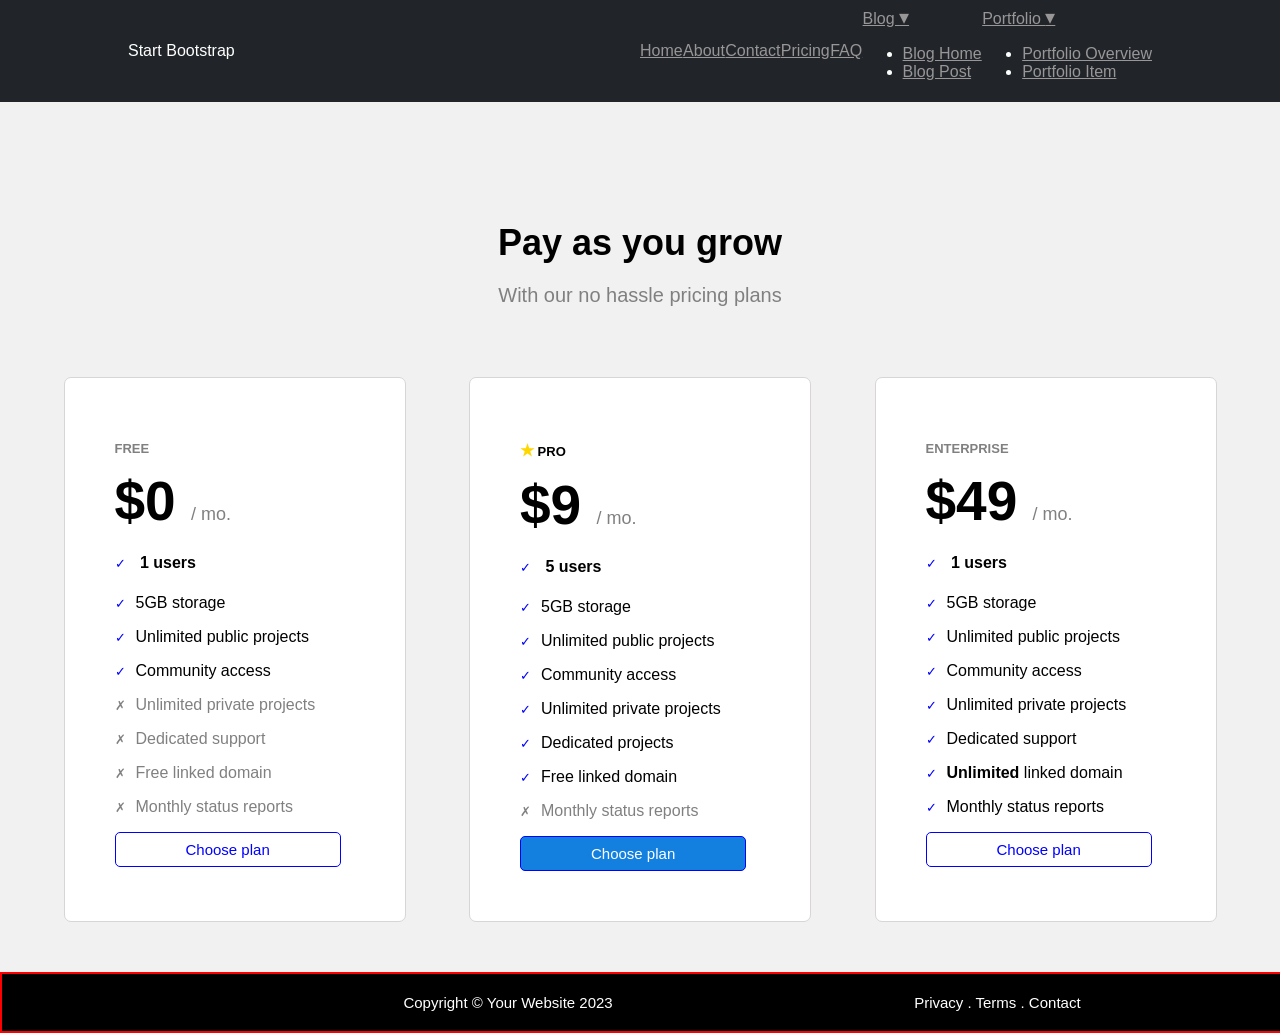
==== pricing.html @ d74eae21 "refactored codebase" ====
<!doctype html>
<html lang="en">
  <head>
    <meta charset="UTF-8" />
    <meta name="viewport" content="width=device-width, initial-scale=1.0" />
    <title>Pricing Olusoga</title>
    <link rel="stylesheet" href="../css/style.css" />
  </head>
  <body>
    <header>
      <nav class="navigation">
        <p>Start Bootstrap</p>
        <img src="../images/sandwich.png" alt="" />
        <div class="nav-list">
          <a href="./index.html">Home</a>
          <a href="./about.html" target="_blank">About</a>
          <a href="./contact.html">Contact</a>
          <a href="./pricing.html">Pricing</a>
          <a href="./pricing.html">FAQ</a>
          <div>
              <a href="./pricing.html">Blog <span class="nav-span">&#9662;</span></a>
              <ul>
                <li><a href="#">Blog Home</a></li>
                <li><a href="#">Blog Post</a></li>
              </ul>
            </div>
            <div>
              <a href="./pricing.html">Portfolio <span class="nav-span">&#9662;</span></a>
              <ul>
                <li><a href="#">Portfolio Overview</a></li>
                <li><a href="#">Portfolio Item</a></li>
              </ul>
          </div>
          
          
        </div>
      </nav>
    </header>
    <main>
        <section class="phero">
            <div>
                <h2>Pay as you grow</h2>
                <p class="phero122">With our no hassle pricing plans</p>
            </div>
            <div class="phero1">
                <div class="phero12">
                    <p class="phero121">FREE</p>
                    <h1>$0 <span class="phero123">/ mo.</span></h1>
                    <H4><b><span class="phero124">&#10003;</span> 1 users</b></H4>
                    <p><span class="phero124">&#10003;</span>5GB storage</p>
                    <p><span class="phero124">&#10003;</span>Unlimited public projects</p>
                    <p><span class="phero124">&#10003;</span>Community access</p>

                    <p class="phero126"><span class="phero125">&#10007;</span>Unlimited private projects</p>
                    <p class="phero126"><span class="phero125">&#10007;</span>Dedicated support</p>
                    <p class="phero126"><span class="phero125">&#10007;</span>Free linked domain</p>
                    <p class="phero126"><span class="phero125">&#10007;</span>Monthly status reports</p>

                    <button class="phero127">Choose plan</button>
                </div>

                <div class="phero12">
                    <p class="phero128"><span class="phero129">&#9733;</span> PRO</p>
                    <h1>$9 <span class="phero123">/ mo.</span></h1>
                    <H4><b><span class="phero124">&#10003;</span> 5 users</b></H4>
                    <p><span class="phero124">&#10003;</span>5GB storage</p>
                    <p><span class="phero124">&#10003;</span>Unlimited public projects</p>
                    <p><span class="phero124">&#10003;</span>Community access</p>
                    <p><span class="phero124">&#10003;</span>Unlimited private projects</p>
                    <p><span class="phero124">&#10003;</span>Dedicated projects</p>
                    <p><span class="phero124">&#10003;</span>Free linked domain</p>

                    <p class="phero126"><span class="phero125">&#10007;</span>Monthly status reports</p>

                    <button class="phero130">Choose plan</button>
                </div>

                <div class="phero12">
                    <p class="phero121">ENTERPRISE</p>
                    <h1>$49 <span class="phero123">/ mo.</span></h1>
                    <H4><b><span class="phero124">&#10003;</span> 1 users</b></H4>
                    <p><span class="phero124">&#10003;</span>5GB storage</p>
                    <p><span class="phero124">&#10003;</span>Unlimited public projects</p>
                    <p><span class="phero124">&#10003;</span>Community access</p>

                    <p><span class="phero124">&#10003;</span>Unlimited private projects</p>
                    <p><span class="phero124">&#10003;</span>Dedicated support</p>
                    <p><span class="phero124">&#10003;</span><b>Unlimited</b> linked domain</p>
                    <p><span class="phero124">&#10003;</span>Monthly status reports</p>

                    <button class="phero127">Choose plan</button>
                </div>
            </div>
             <div class="chero4">
                    <div>Copyright &#169; Your Website 2023</div>
                    <div>Privacy 	&#46; Terms 	&#46; Contact</div>
                </div>
        </section>
       
    </main>

</body>
</html>
---- css/style.css ----
body {
  padding: 0px;
  margin: 0px;
  font-family:
    arial,
    sans serif;
}

main {
  width: 100vw;
}

header {
  width: 100%;
  /* border: 2px solid blue; */
  background-color: #212529;
  color: white;
  position: sticky;
}

.navigation {
  display: flex;
  margin: 0 auto;
  justify-content: space-between;
  align-items: center;
  padding: 5px;
  flex-direction: row;
  max-width: 1340px;
  /* border: 2px solid red; */
}
.navigation a {
  color: rgb(152, 150, 150);
}

.nav-span {
  font-size: 20px;
}
.nav-list {
  display: flex;
  flex-direction: row;
  width: 50%;
  justify-content: space-between;
  align-items: center;
}
.hero {
  width: 100%;
  background-color: #212529;
  margin: 0 auto;
  padding-top: 100px;
  margin-top: 0px;
  display: flex;
  flex-direction: row;
  height: 80vh;
  /* border: 2px solid blue; */
  gap: 20px;
  padding-left: 0px;
  padding-right: 20px;
}
.hero h1 {
  color: white;
  font-size: 42px;
  padding-top: 0px;
  margin-top: 0px;
  font-weight: 900;
}

.hero p {
  color: rgb(193, 191, 191);
  line-height: 1.6;
  font-size: 24px;
}
.hero-image-container {
  width: 70%;
  height: 60%;
  /* border: 2px solid red; */
  border-radius: 10px;
  overflow: hidden;
}
.hero-image {
  width: 100%;
  height: 100%;
  object-fit: cover;
}
.btn {
  background-color: white;
  padding: 15px 28px;
  margin-right: 25px;
  border-radius: 13px;
  font-size: 24px;
}
.gt1 {
  background-color: blue;
  color: white;
}
.gt2 {
  background-color: transparent;
  color: white;
}
.gt1:hover {
  background-color: rgb(3, 3, 123);
  transition: 0.1s;
}
.gt2:hover {
  background-color: white;
  color: black;
  transition: 0.1s;
}

.navigation a:hover {
  color: rgb(255, 255, 255);
  transition: 0.3s;
}

.hero2 {
  width: 84.5%;
  background-color: #f2f4f7;
  margin: 0 auto;
  padding: 100px;
  margin-top: 0px;
  display: flex;
  flex-direction: row;
  height: 60vh;
  /* border: 2px solid blue; */
  gap: 10px;
}
.hero-sub2,
.hero-sub3 .hero-sub {
  display: flex;
  flex-direction: column;
}

.hero2 img {
  width: 50px;
}

.subp {
  font-size: 34px;
  width: 100%;
  font-weight: 900;
}

.hero3 {
  width: 84.5%;
  background-color: #e7e8e9;
  margin: 0 auto;
  padding: 100px;
  margin-top: 0px;
  display: flex;
  flex-direction: row;
  height: 40vh;
  /* border: 2px solid blue; */
  gap: 10px;
  align-items: center;
  justify-content: space-around;
}

.hero31,
.hero33 {
  /* border: 1px solid blue; */
  width: 900px;
}

.hero32 {
  text-align: center;
}
.p31 {
  font-size: 30px;
  padding: 20px;
}
.hero321 {
  display: flex;
  flex-direction: row;
  gap: 20px;
  justify-content: center;
}

.hero322 {
  width: 50px;
  border-radius: 25px;
}

.fslash {
  color: blue;
  font-size: 20px;
}

.hero4 {
  width: 100%;
  background-color: #f9fafa;
  margin: 0 auto;
  padding-top: 70px;
  margin-top: 0px;
  display: grid;
  grid-template-columns: 1fr 1fr 1fr;
  height: 100vh;
  /* border: 2px solid blue; */
}

.hero41 {
  width: 80%;
  height: 100%;
  /* border:2px solid greenyellow; */
  margin: 5px;
  box-shadow: 7px 7px 8px rgba(0, 0, 0, 0.4);
  border-radius: 10px;
  cursor: pointer;
}

.hero411 {
  background-color: rgb(169, 164, 164);
  margin: 0 auto;
  height: 25vh;
  display: flex;
  align-items: center;
  justify-content: center;
  width: 100%;
  border-radius: 10px 10px 0 0;
  font-family: tahoma;
  font-size: 30px;
  color: rgb(235, 234, 234);
}
.hero411a {
  background-color: rgb(137, 135, 135);
  margin: 0 auto;
  height: 25vh;
  display: flex;
  align-items: center;
  justify-content: center;
  width: 100%;
  border-radius: 10px 10px 0 0;
  font-family: tahoma;
  font-size: 30px;
  color: rgb(235, 234, 234);
}

.hero411b {
  background-color: rgb(70, 69, 69);
  margin: 0 auto;
  height: 25vh;
  display: flex;
  align-items: center;
  justify-content: center;
  width: 100%;
  border-radius: 10px 10px 0 0;
  font-family: tahoma;
  font-size: 30px;
  color: rgb(235, 234, 234);
}

.hero412 {
  margin-top: 20px;
  margin-left: 10px;
  margin-bottom: 20px;
  background-color: blue;
  display: inline-block;
  color: white;
  font-size: 13px;
  padding: 4px 9px;
  border-radius: 10px;
}

.hero413 {
  font-family: Arial;
  font-size: 19px;
  font-weight: 500;
  margin-left: 10px;
  margin-bottom: 25px;
  line-height: 1.6;
}
.hero414 {
  font-family: Arial;
  font-size: 16px;
  margin-left: 10px;
  margin-bottom: 20px;
}
.hero415 {
  display: flex;
  margin-top: 140px;
  justify-content: center;
}

.hero415 img {
  border-radius: 25px;
  margin-right: 20px;
}

.hero5 {
  width: 100%;
  background-color: #f9fafa;
  margin: 0 auto;
  padding-top: 70px;
  margin-top: 0px;
  display: flex;
  height: 30vh;
  /* border: 2px solid blue; */
}
.hero51 {
  padding: 20px 50px;
  margin-left: 170px;
  margin-bottom: 120px;
  width: 70%;
  height: 20vh;
  background-color: rgb(64, 96, 240);
  border-radius: 10px;
  justify-content: space-between;
  display: flex;
}

.hero511 {
  color: white;
  font-size: 31px;
  font-weight: 700;
  padding-bottom: 0px;
}

.hero512 {
  color: rgb(155, 199, 245);
  font-size: 17px;
}

.hero513 {
  width: 300px;
  font-size: 15px;
  margin-top: 40px;
}
.hero513a {
  background-color: rgb(74, 157, 226);
  font-size: 20px;
  padding: 5px;
  margin-top: 10px;
  border-radius: 0 7px 7px 0;
}


.ahero {
    background-color: white;
    /* border: 2px solid red; */
    text-align: center;
    height: 80vh;
    width: 100vw;

}
.ahero p {
    font-size: 44px;
    font-family: arial;
    font-weight: 700;
}
.ahero span {
    text-align: center;
    font-size: 22px;
}
.ahero1 {
    background-color: rgb(46, 128, 222);
    display: inline-block;
    color: white;
    font-size: 20px;
    padding: 13px;
    border-radius: 10px;
    margin: 20px;
    cursor: pointer;
}
.ahero1:hover {
    background-color: rgb(32, 87, 150);
}



.ahero2 {
    width: 100%;
    background-color: rgb(235, 234, 234);
    display: flex;
    flex-direction: row;
    height: 70%;
    padding: 75px;
    margin: 0 auto;
}
.ahero2 img {
    border-radius: 10px;
    width: 40%;
    align-items: center;
    margin: 20px;
}
.ahero21 {
    display: flex;
    flex-direction: column;
    margin-top: 100px;
    margin-left: 30px;
}
.ahero2 h2 {
    font-size: 35px;
    margin: 0;
}
.ahero2 p {
    font-size: 20px;
    line-height: 1.4;
    color: rgb(105, 104, 104);
}


.ahero3 {
    width: 100%;
    background-color: rgb(255, 255, 255);
    display: flex;
    flex-direction: row;
    height: 70%;
    padding: 75px;
    margin: 0 auto; 
}
.ahero3 img {
    border-radius: 10px;
    width: 40%;
    align-items: center;
    margin: 20px;
}
.ahero31 {
    display: flex;
    flex-direction: column;
    margin-top: 100px;
    margin-left: 30px;
}
.ahero3 h2 {
    font-size: 35px;
    margin: 0;
}
.ahero3 p {
    font-size: 20px;
    line-height: 1.4;
    color: rgb(105, 104, 104);
}

.ahero4 {
    width: 100%;
    background-color: rgb(235, 233, 233);
    display: flex;
    flex-direction: column;
    height: 70%;
    padding: 75px;
    margin: 0 auto; 
}
.ahero41 {
    text-align: center;
}
.ahero41 h2 {
    font-size: 34px;
    margin-bottom: 10px;
}
.ahero41 p {
    margin-top: 5px;
    font-size: 22px;
    color: rgb(105, 104, 104);
}
.ahero42 {
    display: flex;
    flex-direction: row;
    justify-content: space-evenly;
    padding: 20px;
    margin-top: 30px;
}
.ahero42 img {
    border-radius: 150px;
}
.ahero42 p {
    color: rgb(105, 104, 104);
}
.ahero421  {
    text-align: center;
}
.ahero43 {
    color: white;
    font-size: 15px;
    display: flex;
    height: 50px;
    align-items: center;
    justify-content: space-between;
    width: 100%;
    padding-left: 90px;
    padding-right: 90px;
    background-color: black;
    
}


.chero {
    background-color: white;
    /* border: 2px solid red; */
    text-align: center;
    /* height: 80vh; */
    display: flex;
    flex-direction: column;
    margin: 0 auto;

}
.chero1 {
  margin: 60px;
}
.chero1 h1 {
  font-size: 40px;
  font-weight: 800;
  margin-bottom: 0px;
}
.chero1 p {
  color: gray;
  font-size: 20px;
  margin-top: 0px;
  margin-bottom: 0px;
}

.chero111 {
  background-color: rgb(234, 231, 227);
  width: 70%;
  margin: 0 auto;
  margin-top: 100px;
}
.chero2 input {
  height: 60px;
  box-sizing: border-box; 
  width: 500px;
  border-radius: 5px;
  border: 1px solid gray;
}


.chero2 input::placeholder {
  line-height: 30px; 
  color: #232222;      
  opacity: 1;        
  font-size: 15px;
  padding-left: 10px;
}
.chero2 {
  padding-bottom: 50px;
}

.chero2 textarea {
  height: 180px;
  width: 500px;
  resize: vertical;  
  overflow: hidden;      
  box-sizing: border-box;
}


.chero2 textarea::placeholder {
  line-height: 30px;    
  padding-left: 10px;     
  color: #232222; 
  font-size: 17px;
}

.chero2 button {
  font-family: arial;
  font-size: 20px;
  color: white;
  background-color: rgb(83, 133, 242);
  border: none;
  padding: 16px 220px;
  border-radius: 10px;
}
.chero3 {
  display: flex;
  margin-top: 100px;
  justify-content: space-evenly;
  margin-bottom: 60px;
}

.chero3 p {
  text-align: left;
  padding-left: 50px;
  color: rgb(121, 120, 120);
  line-height: 1.6;
}
.chero3 h2 {
  font-size: 20px;
}
.chero3 img {
  width: 60px;
}

.chero4 {
    color: white;
    font-size: 15px;
    display: flex;
    height: 50px;
    align-items: center;
    justify-content: space-evenly;
    width: 80%;
    padding: 20px 100px 20px 100px;
    background-color: black;
}



.phero {
    background-color: white;
    /* border: 2px solid red; */
    text-align: center;
    height: 80vh;
    display: flex;
    flex-direction: column;
    margin: 0 auto;
    font-family: arial;
   
}
.phero h2 {
  font-size: 36px;
  margin-top: 120px;
  margin-bottom: 0px;
}


.phero1 {
  display: flex;
  flex-direction: row;
 padding-bottom: 50px;
 padding-top: 50px;
  justify-content: space-evenly;
  background-color: rgb(242, 241, 241);
}
.phero h1 {
  font-size: 55px;
  margin: 0px;
  padding: 0px;
}
.phero12 {
  text-align: left;
  border: 1px solid rgb(215, 213, 213);
  width: 240px;
  padding: 50px;
  border-radius: 7px;
  background-color: white;
}
.phero121 {
  font-size: 13px;
  font-weight: 800;
  Color: gray;
}
.phero122 {
  font-size: 20px;
  color: gray;
}

.phero123 {
  font-size: 18px;
  margin: 0px;
  padding: 0px;
  color: gray;
  font-weight: 300;
}
.phero124 {
   font-size: 13px;
  margin: 0px;
  padding: 0px;
  color: blue;
  font-weight: 300;
  padding-right: 10px;
}

.phero125 {
  font-size: 13px;
  margin: 0px;
  padding: 0px;
  color: gray;
  font-weight: 300;
  padding-right: 10px;
}
.phero126 {
  font-size: 16px;
  padding: 0px;
  color: gray;
  font-weight: 300;
  padding-right: 10px;
}
.phero127 {
  font-size: 15px;
  padding: 8px 70px;
  color: blue;
  background-color: white;
  border: 1px solid blue;
  border-radius: 5px;
  cursor: pointer;
}
.phero127:hover {
  color: white;
  background-color: rgb(9, 101, 230);
  transition: 0.5s;
}
.phero128 {
  font-size: 13px;
  font-weight: 800;
  Color: black;
}
.phero129 {
  color: gold;
  border: none;
  font-size: 16px;
}
.phero130 {
  font-size: 15px;
  padding: 8px 70px;
  color: white;
  background-color: rgb(19, 128, 224);
  border: 1px solid blue;
  border-radius: 5px;
  cursor: pointer
}
.phero130:hover {
  color: white;
  background-color: rgb(3, 73, 172);
  transition: 0.5s;
}




.bhero1 {
  display: flex;
}
.bhero {
    background-color: white;
    /* border: 2px solid red; */
    text-align: center;
    height: 80vh;
    display: flex;
    flex-direction: column;
    margin: 0 auto;
    font-family: arial;
    padding-left: 100px;
    padding-top: 50px;
}
.bhero p {
  text-align: left;
  font-size: 22px;
  font-weight: 700;
}
.bhero1 p {
  text-align: left;
  font-size: 15px;
  font-weight: 300;
}
.bhero11 {
  width: 30%;
  height: 60vh;
  border: 1px solid red;
  padding: 50px 70px;
}
.bhero11 h2 {
  text-align: left;
}















@media screen and (max-width: 600px) {
  body {
    max-width: 1340px;
  
  }
  header {
    font-size: 25px;
    display: flex;
    /* margin-left: 40px; */
    /* border: 2px solid red; */
    width: 100%;
  }

  .navigation{
    justify-content: space-between;
    /* border: 2px solid blue; */
    width: 100%;
  }

  .hero{
    width: 100%;
    margin-right: 0px;
    padding-right: 0px;
    height: 100vh;
  }

  .nav-list {
    display: none;
  }
  .hero-image-container {
    display: none;
  }
  .hero-text{
    height: 100%;
  }
  .hero-text h1 {
    text-align: center;
    font-size: 30px;
    padding-top: 0px;
    line-height: 0.9;
  }
  .hero-text p {
    text-align: center;
    line-height: 1;
    font-size: 19px;
  }
  .btn {
    align-items: center;
    margin-left: 65px;
    /* margin-bottom: 10px; */
    /* margin-top: 20px; */
    /* padding-left: 80px; */
    /* padding-right: 80px; */
    font-size: 20px;
    /* height: 10px; */
  }
  .btnContainer{
    display: flex;
    flex-direction: column;
    justify-content: space-between;
    /* border: 2px solid red; */
    height: 30%;
  }
  .hero2 {
    width: 47%;
    height: 100%;
    display: flex;
    flex-direction: column;
    flex-wrap: wrap;
  }
  .p31 {
    padding-top: 60px;
  }
  .hero3 {
    width: 47%;
    background-color: #e7e8e9;
    display: flex;
    flex-direction: column;
    height: 100vh;
    /* border: 2px solid blue; */
    align-items: center;
    justify-content: space-around;
  }
  .p31 {
    font-size: 23px;
    padding: 0px;
  }
  .hero322 {
    width: 50px;
    border-radius: 25px;
    height: 35px;
  }
  .hero321 {
    gap: 5px;
  }
  .hero31,
  .hero33 {
    /* border: 1px solid blue; */
    width: 20px;
  }

  .hero4 {
    width: 100%;
    background-color: #f9fafa;
    margin: 0 auto;
    padding-top: 70px;
    margin-top: 0px;
    display: flex;
    flex-direction: column;
    height: 300vh;
    /* border: 2px solid blue; */
  }
  .hero5 {
    width: 100%;
    background-color: #f9fafa;
    margin: 0 auto;
    padding-top: 70px;
    margin-top: 0px;
    display: flex;
    flex-direction: column;
    height: 60vh;
  }
  .hero51 {
    padding: 20px 50px;
    margin-left: 40px;
    margin-bottom: 20px;
    width: 50%;
    height: 50vh;
    background-color: rgb(64, 96, 240);
    border-radius: 10px;
    display: flex;
    flex-direction: column;
  }
  .hero511 {
    font-size: 20px;
    text-align: center;
  }
  .hero512 {
    font-size: 15px;
  }
  .hero513 {
    width: 140px;
    font-size: 15px;
    margin-top: 20px;
  }
  .hero513a {
    font-size: 10px;
    padding-top: 7px;
  }
  .hero512 {
    color: rgb(155, 199, 245);
    font-size: 15px;
  }
  .hero41 {
    margin-left: 40px;
  }
.ahero p {
    font-size: 30px;
    font-family: arial;
    font-weight: 700;
}
.ahero span {
    text-align: center;
    font-size: 20px;
    color: gray;
    line-height: 1.6;
}
.ahero2 {
    width: 100%;
    background-color: rgb(235, 234, 234);
    display: flex;
    flex-direction: column;
    height: 70%;
    padding: 40px;
    margin: 0 auto;
}
.ahero2 img {
    border-radius: 10px;
    width: 55%;
    align-items: center;
    margin: 20px;
}

.ahero2 h2 {
    font-size: 26px;
    margin: 0;
}
.ahero2 p {
    font-size: 20px;
    line-height: 1.6;
    color: rgb(105, 104, 104);
}


.ahero3 {
    width: 100%;
    background-color: rgb(235, 234, 234);
    display: flex;
    flex-direction: column;
    height: 70%;
    padding: 40px;
    margin: 0 auto;
}
.ahero3 img {
    border-radius: 10px;
    width: 55%;
    align-items: center;
    margin: 20px;
}
.ahero3 h2 {
    font-size: 26px;
    margin: 0;
}
.ahero3 p {
    font-size: 20px;
    line-height: 1.6;
    color: rgb(105, 104, 104);
}

  .ahero42 {
    display: flex;
    flex-direction: column;
    justify-content: space-evenly;
    padding: 20px;
    margin-top: 30px;
}
.ahero43 {
  display: flex;
  flex-direction: column;
  height: 90px;
  text-align: center;
  justify-content: center;
  line-height: 1.8;

}
.chero1 h1 {
  font-size: 30px;
  font-weight: 600;
  margin-bottom: 0px;
}
.chero111 img {
  width: 60px;
}
.chero2 input {
  height: 60px;
  box-sizing: border-box; 
  width: 300px;
  border-radius: 5px;
  border: 1px solid gray;
}
.chero2 textarea {
  height: 140px;
  width: 300px;
  resize: vertical;  
  overflow: hidden;      
  box-sizing: border-box;
}
.chero2 button {
  font-family: arial;
  font-size: 20px;
  color: white;
  background-color: rgb(83, 133, 242);
  border: none;
  padding: 16px 120px;
  border-radius: 10px;
}
.chero3 {
  display: flex;
  flex-wrap: wrap;
  margin-top: 100px;
  justify-content: space-evenly;
  margin-bottom: 60px;
  padding: 0px;
}
.chero4 {
  display: flex;
  flex-direction: column;
  height: 90px;
  text-align: center;
  justify-content: center;
  line-height: 1.8;

}
.chero3 p {
  text-align: left;
  padding-left: 10px;
  color: rgb(121, 120, 120);
  line-height: 1.6;
}
.phero h2 {
  font-size: 27px;
  margin-top: 120px;
  margin-bottom: 0px;
}
.phero122 {
  font-size: 20px;
  color: gray;
  padding-left: 120px;
  padding-right: 120px;
}
.phero1 {
  flex-wrap: wrap;
}
.phero12 {
  margin-bottom: 50px;
}
.phero12 h1 {
  font-size: 37px;
}



}
    









@media screen and (min-width: 601px) and (max-width: 1000px) {
  body {
    width: 100%;
  }
  .navigation {
    width: 100%;
  }
  .navigation p {
    font-size: 25px;
    padding-left: 50px;
  }
  .navigation img {
    padding-right: 70px;
  }
  .btn {
    font-size: 18px;
  }
  .nav-list {
    display: none;
  }
  .hero-image {
    display: none;
  }
  .hero {
    display: flex;
    flex-direction: column;
    height: 100vh;
  }
  .hero-text h1 {
    text-align: center;
    font-size: 45px;
  }
  .hero-text {
    text-align: center;
  }

  .hero2 {
    width: 74%;
    background-color: #f2f4f7;
    margin: 0 auto;
    padding: 100px;
    margin-top: 0px;
    display: flex;
    flex-direction: row;
    height: 100vh;
    /* border: 2px solid blue; */
    gap: 10px;
  }
  .hero3 {
    width: 74%;
    background-color: #e7e8e9;
    display: flex;
    flex-direction: column;
    height: 50vh;
    /* border: 2px solid blue; */
    align-items: center;
    justify-content: space-around;
  }
  .hero4 {
    width: 100%;
    background-color: #f9fafa;
    margin: 0 auto;
    padding-top: 70px;
    margin-top: 0px;
    display: flex;
    flex-direction: column;
    height: 300vh;
  }
  .hero41 {
    width: 80%;
    height: 80%;
    /* border:2px solid greenyellow; */
    margin-left: 45px;
    box-shadow: 7px 7px 8px rgba(0, 0, 0, 0.4);
    border-radius: 10px;
    cursor: pointer;
  }
  .hero411 {
    background-color: rgb(169, 164, 164);
    margin: 0 auto;
    height: 25vh;
    display: flex;
    align-items: center;
    justify-content: center;
    width: 100%;
    border-radius: 10px 10px 0 0;
    font-family: tahoma;
    font-size: 50px;
    color: rgb(235, 234, 234);
  }
  .hero411a {
    background-color: rgb(137, 135, 135);
    margin: 0 auto;
    height: 25vh;
    display: flex;
    align-items: center;
    justify-content: center;
    width: 100%;
    border-radius: 10px 10px 0 0;
    font-family: tahoma;
    font-size: 50px;
    color: rgb(235, 234, 234);
  }

  .hero411b {
    background-color: rgb(70, 69, 69);
    margin: 0 auto;
    height: 25vh;
    display: flex;
    align-items: center;
    justify-content: center;
    width: 100%;
    border-radius: 10px 10px 0 0;
    font-family: tahoma;
    font-size: 50px;
    color: rgb(235, 234, 234);
  }
  .hero412 {
    margin-top: 20px;
    margin-left: 10px;
    margin-bottom: 20px;
    background-color: blue;
    display: inline-block;
    color: white;
    font-size: 16px;
    padding: 7px 12px;
    border-radius: 10px;
  }
  .hero413 {
    font-family: Arial;
    font-size: 25px;
    font-weight: 500;
    margin-left: 10px;
    margin-bottom: 25px;
    line-height: 1.6;
  }
  .hero414 {
    font-family: Arial;
    font-size: 20px;
    margin-left: 10px;
    margin-bottom: 20px;
  }
  .hero415 {
    display: flex;
    margin-top: 200px;
  }

  .hero415 img {
    border-radius: 25px;
    margin-right: 20px;
  }
  .hero51 {
    padding: 50px;
    margin-left: 50px;
    margin-right: 90px;
    margin-bottom: 120px;
    width: 90%;
    height: 40vh;
    background-color: rgb(64, 96, 240);
    border-radius: 10px;
    justify-content: space-between;
    display: flex;
    flex-direction: column;
    text-align: center;
  }

  .hero513 {
    width: 300px;
    height: 40px;
    font-size: 21px;
    margin-top: 0px;
  }
  
  .hero513a {
    background-color: rgb(74, 157, 226);
    font-size: 25px;
    padding: 8px;
    margin-top: 15px;
    border-radius: 0 7px 7px 0;
  }
  .hero512 {
    color: rgb(155, 199, 245);
    font-size: 14px;
    font-weight: none;
  }
  .p31 {
    font-size: 30px;
    padding: 0px;
  }


 .ahero2 {
    width: 100%;
    background-color: rgb(235, 234, 234);
    display: flex;
    flex-direction: column;
    height: 100%;
    padding: 5px;
    margin: 0 auto;
 }
  .ahero2 img {
    border-radius: 10px;
    width: 100%;
    
    margin: 0px;
  }


 .ahero3 {
    width: 100%;
    background-color: rgb(235, 234, 234);
    display: flex;
    flex-direction: column;
    height: 100%;
    padding: 5px;
    margin: 0 auto;
 }
  .ahero3 img {
    border-radius: 10px;
    width: 100%;
    
    margin: 0px;
  }
  .ahero42 {
    display: flex;
    flex-direction: column;
    justify-content: space-evenly;
    padding: 20px;
    margin-top: 30px;
}
.chero3 {
  display: flex;
  flex-wrap: wrap;
  margin-top: 100px;
  justify-content: space-evenly;
  margin-bottom: 60px;
  
}
.chero3 p {
  text-align: left;
  padding-left: 50px;
  color: rgb(121, 120, 120);
  line-height: 1.6;
}
.phero1 {
  display: flex;
  flex-direction: row;
  flex-wrap: wrap;
 padding-bottom: 50px;
 padding-top: 50px;
  justify-content: space-evenly;
  background-color: rgb(242, 241, 241);
}
.phero12 {
  width: 500px;
  margin-bottom: 50px;
}
.phero127,
.phero130 {
  padding: 8px 200px;
}




}







@media screen and (min-width: 1001px) {
body {
  padding: 0px;
  margin: 0px;
  font-family:
    arial,
    sans serif;
}
header {
  width: 100vw;
  /* border: 2px solid blue; */
  background-color: #212529;
  color: white;
}

.navigation {
  display: flex;
  margin: 0 auto;
  justify-content: space-between;
  align-items: center;
  padding: 5px;
  flex-direction: row;
  width: 80%;
  /* border: 2px solid red; */
}
.navigation a {
  color: rgb(152, 150, 150);
}
.navigation img {
    display: none;
}
.nav-span {
  font-size: 20px;
}
.nav-list {
  display: flex;
  flex-direction: row;
  width: 50%;
  justify-content: space-between;
  align-items: center;
}
main {
  width: 100vw;
  background-color: #212529;
}
.hero {
  max-width: 1340px;
  background-color: #212529;
  margin: 0 auto;
  padding-top: 100px;
  margin-top: 0px;
  display: flex;
  flex-direction: row;
  height: 80vh;
  /* border: 2px solid blue; */
  gap: 20px;
  padding-left: 0px;
  padding-right: 20px;
}
.hero h1 {
  color: white;
  font-size: 42px;
  padding-top: 0px;
  margin-top: 0px;
  font-weight: 900;
}

.hero p {
  color: rgb(193, 191, 191);
  line-height: 1.6;
  font-size: 24px;
}
.hero-image-container {
  width: 70%;
  height: 60%;
  /* border: 2px solid red; */
  border-radius: 10px;
  overflow: hidden;
}
.hero-image {
  width: 100%;
  height: 100%;
  object-fit: cover;
}
.btn {
  background-color: white;
  padding: 15px 28px;
  margin-right: 25px;
  border-radius: 13px;
  font-size: 24px;
}
.gt1 {
  background-color: blue;
  color: white;
}
.gt2 {
  background-color: transparent;
  color: white;
}
.gt1:hover {
  background-color: rgb(3, 3, 123);
  transition: 0.1s;
  cursor: pointer;
}
.gt2:hover {
  background-color: white;
  color: black;
  transition: 0.1s;
  cursor: pointer;
}

.navigation a:hover {
  color: rgb(255, 255, 255);
  transition: 0.21s;
}

.hero2 {
  width: 84.5%;
  background-color: #f2f4f7;
  margin: 0 auto;
  padding: 100px;
  margin-top: 0px;
  display: flex;
  flex-direction: row;
  height: 60vh;
  /* border: 2px solid blue; */
  gap: 10px;
}
.hero-sub2,
.hero-sub3 .hero-sub {
  display: flex;
  flex-direction: column;
}

.hero2 img {
  width: 50px;
}

.subp {
  font-size: 34px;
  width: 100%;
  font-weight: 900;
}

.hero3 {
  width: 84.5%;
  background-color: #e7e8e9;
  margin: 0 auto;
  padding: 100px;
  margin-top: 0px;
  display: flex;
  flex-direction: row;
  height: 40vh;
  /* border: 2px solid blue; */
  gap: 10px;
  align-items: center;
  justify-content: space-around;
}

.hero31,
.hero33 {
  /* border: 1px solid blue; */
  width: 900px;
}

.hero32 {
  text-align: center;
}
.p31 {
  font-size: 30px;
  padding: 20px;
}
.hero321 {
  display: flex;
  flex-direction: row;
  gap: 20px;
  justify-content: center;
}

.hero322 {
  width: 50px;
  border-radius: 25px;
}

.fslash {
  color: blue;
  font-size: 20px;
}

.hero4 {
  width: 100%;
  background-color: #f9fafa;
  margin: 0 auto;
  padding-top: 70px;
  margin-top: 0px;
  display: grid;
  grid-template-columns: 1fr 1fr 1fr;
  height: 100vh;
  /* border: 2px solid blue; */
}

.hero41 {
  width: 80%;
  height: 100%;
  /* border:2px solid greenyellow; */
  margin: 5px;
  box-shadow: 7px 7px 8px rgba(0, 0, 0, 0.4);
  border-radius: 10px;
  cursor: pointer;
}

.hero411 {
  background-color: rgb(169, 164, 164);
  margin: 0 auto;
  height: 25vh;
  display: flex;
  align-items: center;
  justify-content: center;
  width: 100%;
  border-radius: 10px 10px 0 0;
  font-family: tahoma;
  font-size: 30px;
  color: rgb(235, 234, 234);
}
.hero411a {
  background-color: rgb(137, 135, 135);
  margin: 0 auto;
  height: 25vh;
  display: flex;
  align-items: center;
  justify-content: center;
  width: 100%;
  border-radius: 10px 10px 0 0;
  font-family: tahoma;
  font-size: 30px;
  color: rgb(235, 234, 234);
}

.hero411b {
  background-color: rgb(70, 69, 69);
  margin: 0 auto;
  height: 25vh;
  display: flex;
  align-items: center;
  justify-content: center;
  width: 100%;
  border-radius: 10px 10px 0 0;
  font-family: tahoma;
  font-size: 30px;
  color: rgb(235, 234, 234);
}

.hero412 {
  margin-top: 20px;
  margin-left: 10px;
  margin-bottom: 20px;
  background-color: blue;
  display: inline-block;
  color: white;
  font-size: 13px;
  padding: 4px 9px;
  border-radius: 10px;
}

.hero413 {
  font-family: Arial;
  font-size: 19px;
  font-weight: 500;
  margin-left: 10px;
  margin-bottom: 25px;
  line-height: 1.6;
}
.hero414 {
  font-family: Arial;
  font-size: 16px;
  margin-left: 10px;
  margin-bottom: 20px;
}
.hero415 {
  display: flex;
  margin-top: 140px;
  justify-content: center;
}

.hero415 img {
  border-radius: 25px;
  margin-right: 20px;
}

.hero5 {
  width: 100%;
  background-color: #f9fafa;
  margin: 0 auto;
  padding-top: 70px;
  margin-top: 0px;
  display: flex;
  height: 30vh;
  /* border: 2px solid blue; */
}
.hero51 {
  padding: 20px 50px;
  margin-left: 170px;
  margin-bottom: 120px;
  width: 70%;
  height: 20vh;
  background-color: rgb(64, 96, 240);
  border-radius: 10px;
  justify-content: space-between;
  display: flex;
}

.hero511 {
  color: white;
  font-size: 31px;
  font-weight: 700;
  padding-bottom: 0px;
}

.hero512 {
  color: rgb(155, 199, 245);
  font-size: 17px;
}

.hero513 {
  width: 300px;
  font-size: 15px;
  margin-top: 40px;
}
.hero513a {
  background-color: rgb(74, 157, 226);
  font-size: 20px;
  padding: 5px;
  margin-top: 10px;
  border-radius: 0 7px 7px 0;
}


.ahero {
    background-color: white;
    /* border: 2px solid red; */
    text-align: center;
    height: 80vh;

}
.ahero p {
    font-size: 44px;
    font-family: arial;
    font-weight: 700;
}
.ahero span {
    text-align: center;
    font-size: 22px;
}
.ahero1 {
    background-color: rgb(46, 128, 222);
    display: inline-block;
    color: white;
    font-size: 20px;
    padding: 13px;
    border-radius: 10px;
    margin: 20px;
    cursor: pointer;
}
.ahero1:hover {
    background-color: rgb(32, 87, 150);
}



.ahero2 {
    width: 100%;
    background-color: rgb(235, 234, 234);
    display: flex;
    flex-direction: row;
    height: 70%;
    padding: 75px;
    margin: 0 auto;
}
.ahero2 img {
    border-radius: 10px;
    width: 40%;
    align-items: center;
    margin: 20px;
}
.ahero21 {
    display: flex;
    flex-direction: column;
    margin-top: 100px;
    margin-left: 30px;
}
.ahero2 h2 {
    font-size: 35px;
    margin: 0;
}
.ahero2 p {
    font-size: 20px;
    line-height: 1.4;
    color: rgb(105, 104, 104);
}


.ahero3 {
    width: 100%;
    background-color: rgb(255, 255, 255);
    display: flex;
    flex-direction: row;
    height: 70%;
    padding: 75px;
    margin: 0 auto; 
}
.ahero3 img {
    border-radius: 10px;
    width: 40%;
    align-items: center;
    margin: 20px;
}
.ahero31 {
    display: flex;
    flex-direction: column;
    margin-top: 100px;
    margin-left: 30px;
}
.ahero3 h2 {
    font-size: 35px;
    margin: 0;
}
.ahero3 p {
    font-size: 20px;
    line-height: 1.4;
    color: rgb(105, 104, 104);
}

.ahero4 {
    width: 100%;
    background-color: rgb(235, 233, 233);
    display: flex;
    flex-direction: column;
    height: 70%;
    padding: 75px;
    margin: 0 auto; 
}
.ahero41 {
    text-align: center;
}
.ahero41 h2 {
    font-size: 34px;
    margin-bottom: 10px;
}
.ahero41 p {
    margin-top: 5px;
    font-size: 22px;
    color: rgb(105, 104, 104);
}
.ahero42 {
    display: flex;
    flex-direction: row;
    justify-content: space-evenly;
    padding: 20px;
    margin-top: 30px;
}
.ahero42 img {
    border-radius: 150px;
}
.ahero42 p {
    color: rgb(105, 104, 104);
}
.ahero421  {
    text-align: center;
}
.ahero43 {
    color: white;
    font-size: 15px;
    display: flex;
    height: 50px;
    align-items: center;
    justify-content: space-between;
    width: 100%;
    padding-left: 90px;
    padding-right: 90px;
    background-color: black;
    
}


.chero {
    background-color: white;
    /* border: 2px solid red; */
    text-align: center;
    /* height: 80vh; */
    /* display: flex;
    flex-direction: column;
    margin: 0 auto; */
}

.chero1 {
  margin: 60px;
}
.chero1 h1 {
  font-size: 40px;
  font-weight: 800;
  margin-bottom: 0px;
}
.chero1 p {
  color: gray;
  font-size: 20px;
  margin-top: 0px;
  margin-bottom: 0px;
}

.chero111 {
  background-color: rgb(234, 231, 227);
  width: 70%;
  margin: 0 auto;
  margin-top: 100px;
}
.chero2 input {
  height: 60px;
  box-sizing: border-box; 
  width: 500px;
  border-radius: 5px;
  border: 1px solid gray;
}


.chero2 input::placeholder {
  line-height: 30px; 
  color: #232222;      
  opacity: 1;        
  font-size: 15px;
  padding-left: 10px;
}
.chero2 {
  padding-bottom: 50px;
}

.chero2 textarea {
  height: 180px;
  width: 500px;
  resize: vertical;  
  overflow: hidden;      
  box-sizing: border-box;
}


.chero2 textarea::placeholder {
  line-height: 30px;    
  padding-left: 10px;     
  color: #232222; 
  font-size: 17px;
}

.chero2 button {
  font-family: arial;
  font-size: 20px;
  color: white;
  background-color: rgb(83, 133, 242);
  border: none;
  padding: 16px 220px;
  border-radius: 10px;
}
.chero3 {
  display: flex;
  margin-top: 100px;
  justify-content: space-evenly;
  margin-bottom: 60px;
  border: 2px solid red;
  width: 80%;
}

.chero3 p {
  text-align: left;
  padding-left: 50px;
  color: rgb(121, 120, 120);
  line-height: 1.6;
}
.chero3 h2 {
  font-size: 20px;
}
.chero3 img {
  width: 60px;
}

.chero4 {
    color: white;
    font-size: 15px;
    display: flex;
    height: 50px;
    align-items: center;
    justify-content: space-evenly;
    width: 100%;
    padding: 20px 100px 20px 100px;
    background-color: black;
    border: 2px solid red;
}

.phero {
    background-color: white;
    /* border: 2px solid red; */
    text-align: center;
    height: 80vh;
    display: flex;
    flex-direction: column;
    margin: 0 auto;
    font-family: arial;
     background-color: rgb(242, 241, 241);
}
.phero h2 {
  font-size: 36px;
  margin-top: 120px;
  margin-bottom: 0px;
}


.phero1 {
  display: flex;
  flex-direction: row;
 padding-bottom: 50px;
 padding-top: 50px;
  justify-content: space-evenly;
  background-color: rgb(242, 241, 241);
}
.phero h1 {
  font-size: 55px;
  margin: 0px;
  padding: 0px;
}
.phero12 {
  text-align: left;
  border: 1px solid rgb(215, 213, 213);
  width: 240px;
  padding: 50px;
  border-radius: 7px;
  background-color: white;
}
.phero121 {
  font-size: 13px;
  font-weight: 800;
  Color: gray;
}
.phero122 {
  font-size: 20px;
  color: gray;
}

.phero123 {
  font-size: 18px;
  margin: 0px;
  padding: 0px;
  color: gray;
  font-weight: 300;
}
.phero124 {
   font-size: 13px;
  margin: 0px;
  padding: 0px;
  color: blue;
  font-weight: 300;
  padding-right: 10px;
}

.phero125 {
  font-size: 13px;
  margin: 0px;
  padding: 0px;
  color: gray;
  font-weight: 300;
  padding-right: 10px;
}
.phero126 {
  font-size: 16px;
  padding: 0px;
  color: gray;
  font-weight: 300;
  padding-right: 10px;
}
.phero127 {
  font-size: 15px;
  padding: 8px 70px;
  color: blue;
  background-color: white;
  border: 1px solid blue;
  border-radius: 5px;
  cursor: pointer;
}
.phero127:hover {
  color: white;
  background-color: rgb(9, 101, 230);
  transition: 0.5s;
}
.phero128 {
  font-size: 13px;
  font-weight: 800;
  Color: black;
}
.phero129 {
  color: gold;
  border: none;
  font-size: 16px;
}
.phero130 {
  font-size: 15px;
  padding: 8px 70px;
  color: white;
  background-color: rgb(19, 128, 224);
  border: 1px solid blue;
  border-radius: 5px;
  cursor: pointer
}
.phero130:hover {
  color: white;
  background-color: rgb(3, 73, 172);
  transition: 0.5s;
}





}
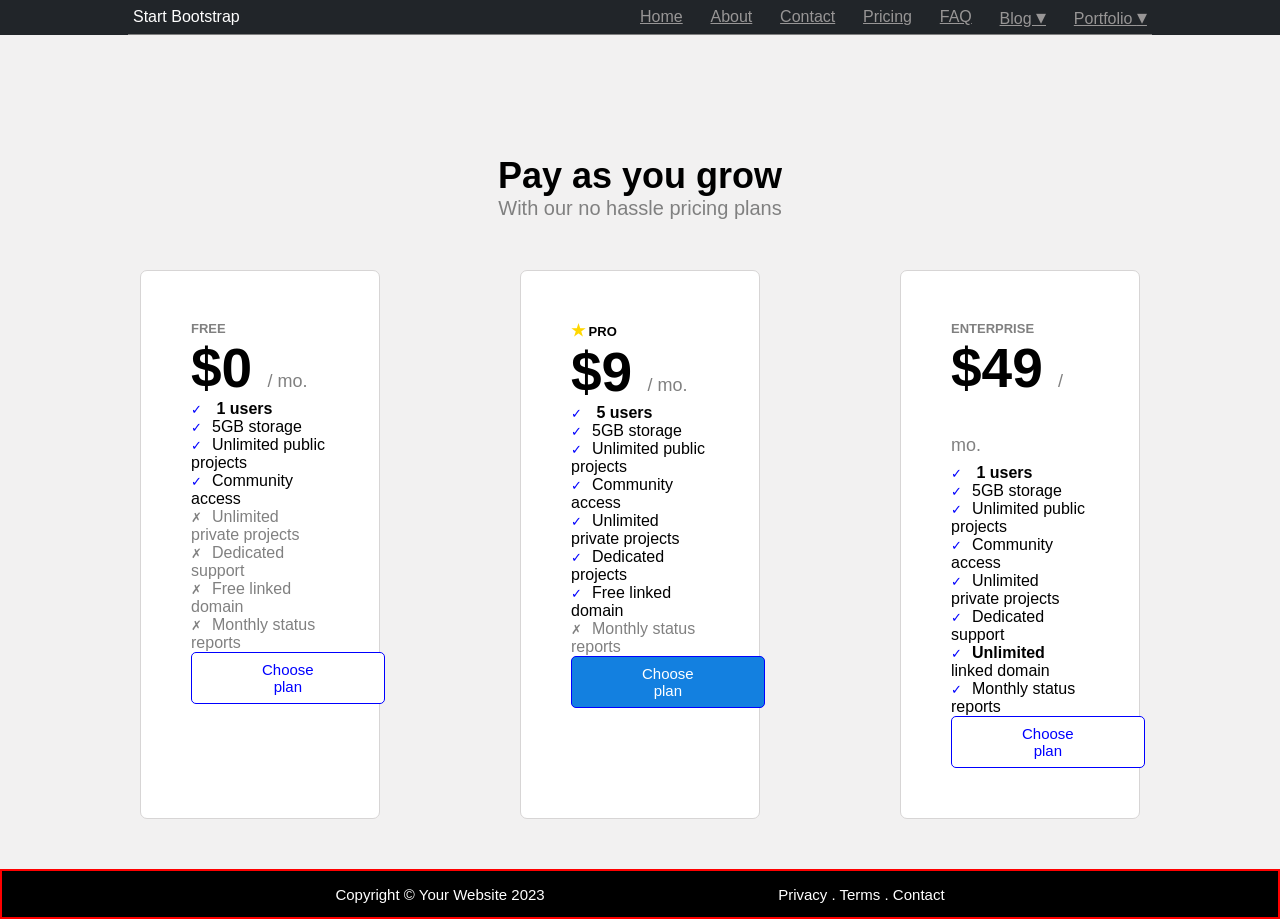
==== commit 9884a42d: "adjusting the appearance" ====
--- a/pricing.html
+++ b/pricing.html
@@ -19,18 +19,11 @@
           <a href="./pricing.html">FAQ</a>
           <div>
               <a href="./pricing.html">Blog <span class="nav-span">&#9662;</span></a>
-              <ul>
-                <li><a href="#">Blog Home</a></li>
-                <li><a href="#">Blog Post</a></li>
-              </ul>
-            </div>
+          </div>
             <div>
               <a href="./pricing.html">Portfolio <span class="nav-span">&#9662;</span></a>
-              <ul>
-                <li><a href="#">Portfolio Overview</a></li>
-                <li><a href="#">Portfolio Item</a></li>
-              </ul>
-          </div>
+             
+            </div>
           
           
         </div>
--- a/css/style.css
+++ b/css/style.css
@@ -1,7 +1,9 @@
-
+* {
+  margin: 0;
+  padding: 0;
+  box-sizing: border-box;
+}
 body {
-  padding: 0px;
-  margin: 0px;
   font-family:
     arial,
     sans serif;
@@ -26,8 +28,8 @@
   align-items: center;
   padding: 5px;
   flex-direction: row;
-  max-width: 1340px;
-  /* border: 2px solid red; */
+  max-width: 1300px;
+  border-bottom: 1px solid gray;
 }
 .navigation a {
   color: rgb(152, 150, 150);
@@ -44,7 +46,7 @@
   align-items: center;
 }
 .hero {
-  width: 100%;
+  width: 80%;
   background-color: #212529;
   margin: 0 auto;
   padding-top: 100px;
